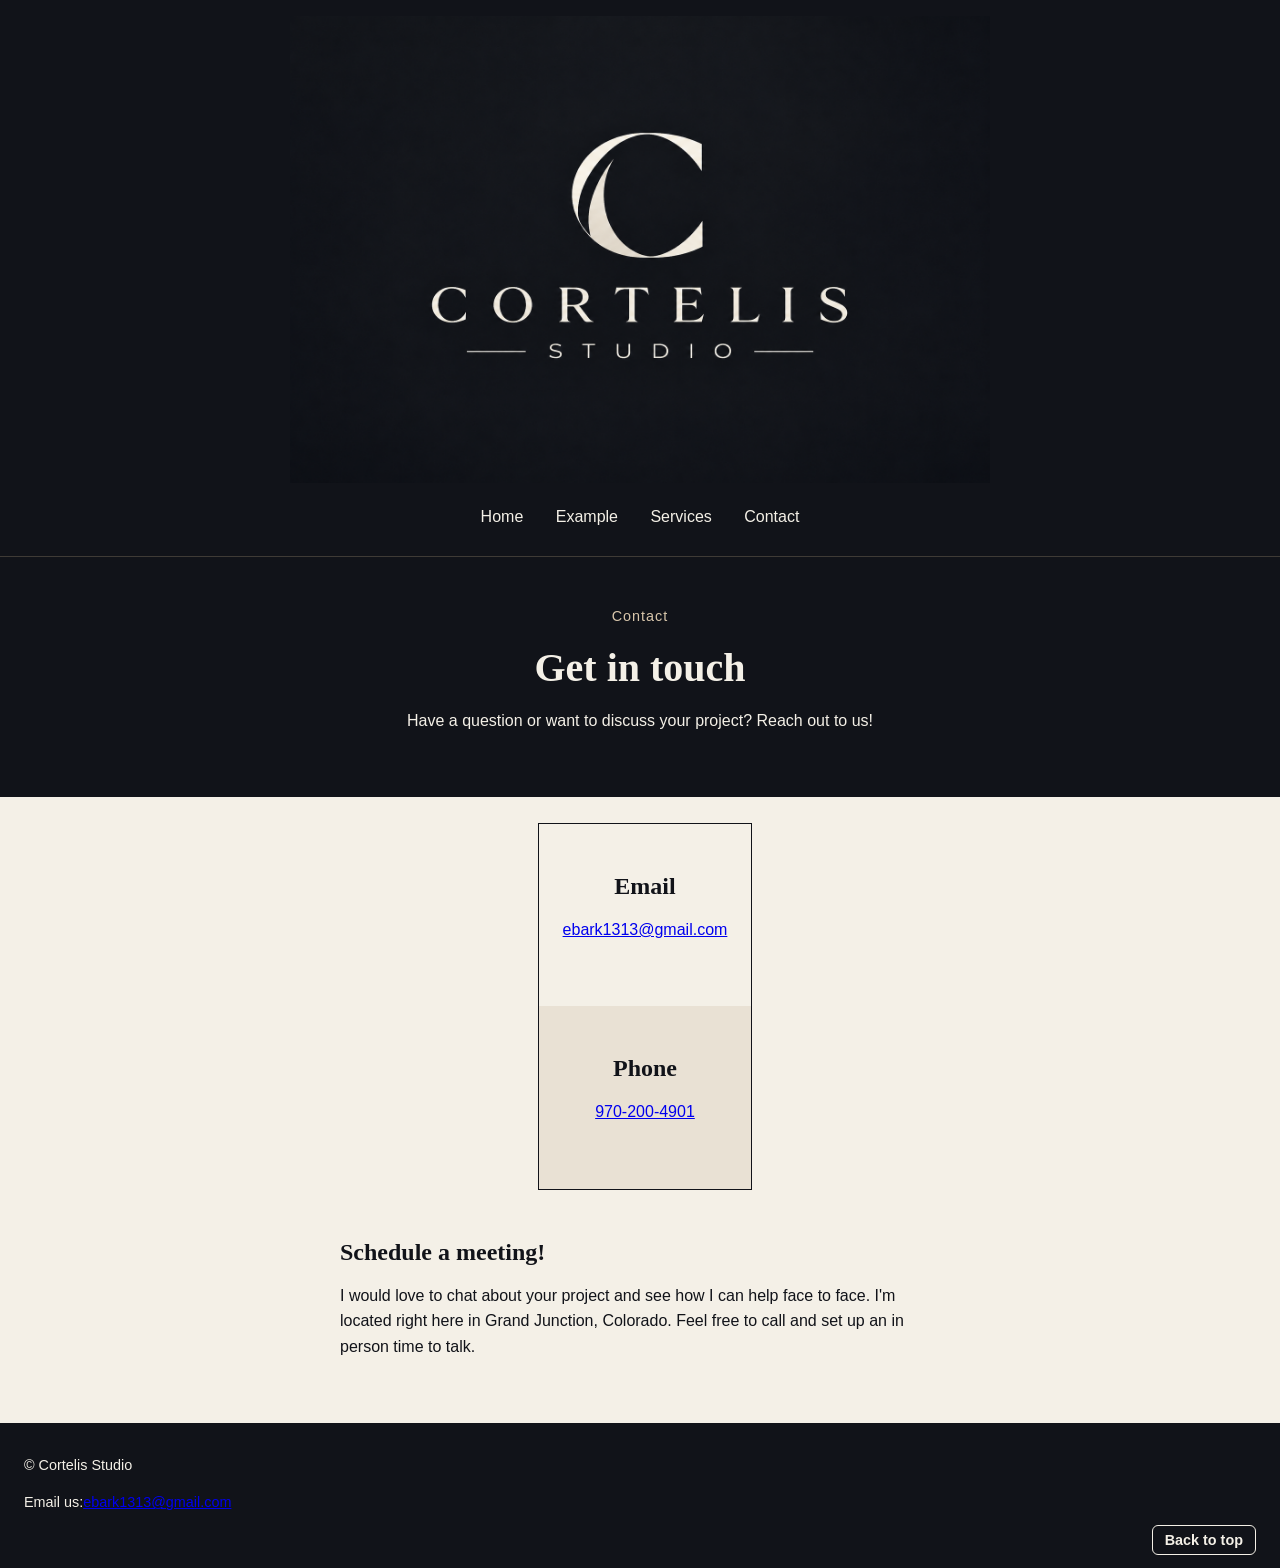
==== Littlestarter/contact.html @ d3b5d762 "Updates" ====
<!DOCTYPE html>
<html lang="en">
<head>
    <meta charset="UTF-8">
    <meta name="viewport" content="width=device-width, initial-scale=1.0">
    <link rel="stylesheet" href="style.css">
    <title>Cortelis Studio | Contact</title>
</head>
<body>
    <header>
        <img class="logo" src="images/Cortelis Studio.png" alt="Cortelis Studio">
        <nav>
            <ul class="site-nav">
                <li><a href="index.html">Home</a></li>
                <li><a href="index.html#example">Example</a></li>
                <li><a href="services.html">Services</a></li>
                <li><a href="contact.html">Contact</a></li>
            </ul>
        </nav>
    </header>

    <main id="main-contact">
        <section class="hero">
            <p class="eyebrow">Contact</p>
            <h1>Get in touch</h1>
            <p>Have a question or want to discuss your project? Reach out to us!</p>
        </section>
        <contact id="contact-section">
            <section class="content-section" id="email-info">
                <div>
                    <h2>Email</h2>
                    <p><a href="mailto:ebark1313@gmail.com">ebark1313@gmail.com</a></p>
                </div>
            </section>

            <section class="content-section muted-section" id="phone-info">
                <div>
                    <h2>Phone</h2>
                    <p><a href="tel:9705551234">970-200-4901</a></p>
                </div>
            </section>
        </contact>
        <section id="schedule-meeting" class="content-section">
            <div>
                <h2>Schedule a meeting!</h2>
                <p>I would love to chat about your project and see how I can help face to face. I'm located right here in Grand Junction, Colorado. Feel free to call and set up an in person time to talk.</p>
            </div>
        </section>
    </main>

    <footer id="footer">
        <p>&copy; Cortelis Studio</p>
        <p>Email us:<a href="mailto:ebark1313@gmail.com">ebark1313@gmail.com</a></p>
        <div>
            <a id="back-to-top" href="#top">Back to top</a>
        </div>
    </footer>
</body>
</html>
---- Littlestarter/style.css ----
/* type selectors */

body {
    margin: 0;
    background-color: #F4F0E7;
    color: #111319;
    font-family: Arial, sans-serif;
    line-height: 1.6;
}

header,
footer {
    background-color: #111319;
    color: #F4F0E7;
    padding: 16px 24px;
    text-align: center;
}

header {
    border-bottom: 1px solid #3F3B36;
}

/* class selectors */

.logo {
    width: 90%;
    max-width: 700px;
    height: auto;
}

.site-nav {
    list-style-type: none;
    margin: 4px 0 0;
    padding: 0;
}

.site-nav li {
    display: inline-block;
    margin: 0 4px;
}
.site-nav a {
    color: #F4F0E7;
    display: inline-block;
    padding: 10px;
    text-decoration: none;
}

.hero,
.content-section {
    padding: 48px 24px;
}
footer img {
    width: 30px;
    height: 30px;

}
.hero {
    background-color: #111319;
    color: #F4F0E7;
    text-align: center;
}

.hero h1,
.content-section h2 {
    max-width: 600px;
    margin: 0 auto 16px;
    font-family: Georgia, serif;
    line-height: 1.2;
}

.hero h1 {
    font-size: 2.5rem;
}

.hero p,
.content-section p,
.content-section h3 {
    max-width: 600px;
    margin: 0 auto 16px;
}

.content-section h3 {
    margin: 24px auto 4px;
}

.eyebrow {
    color: #D8C6AB;
    font-size: 0.9rem;
    letter-spacing: 1px;
}

.button-link {
    display: inline-block;
    margin-top: 8px;
    background-color: #F4F0E7;
    color: #111319;
    border-radius: 5px;
    padding: 12px 18px;
    font-weight: bold;
}

.muted-section {
    background-color: #E9E1D4;
}

.project-preview {
    max-width: 600px;
    margin: 0 auto 20px;
    background-color: #F4F0E7;
    border: 1px solid #9A8871;
    border-radius: 6px;
    overflow: hidden;
}

.project-preview .project-status {
    margin: 0;
    padding: 48px 16px;
    text-align: center;
}

.project-image {
    display: block;
    width: 100%;
    height: auto;
}

.text-link {
    display: block;
    max-width: 600px;
    margin: 24px auto 0;
    color: #111319;
    font-weight: bold;
}

#footer {
    font-size: 0.9rem;
    text-align: left;
}

#footer div {
    text-decoration: none;
    text-align: right;
}

#back-to-top {
    color: #F4F0E7;
    background-color: #111319;
    border: 1px solid #F4F0E7;
    border-radius: 6px;
    padding: 6px 12px;
    text-decoration: none;
    font-weight: bold;
}

#contact-section {
    display: inline-block;
    margin-left: 42%;
    text-align:center;
    margin-top: 2%;
    border: solid #111319 1px;
    margin-right:1%;
}


#main-contact #schedule-meeting {
    display: block;
}

/* psuedo-classes */


/* this adds a background when someone tabs and a link recieves focus */
.site-nav a:focus {
    background-color: #af7b3c;
    text-decoration: none;
}

/* this adds an underline when someone hovers over a link */
.site-nav a:hover {
    text-decoration: underline;
}

/* .on-hover:hover {
    background-color: #d6bd9d;
    border-radius: 6px;
    border:#fdfdfd solid 1px;
} */
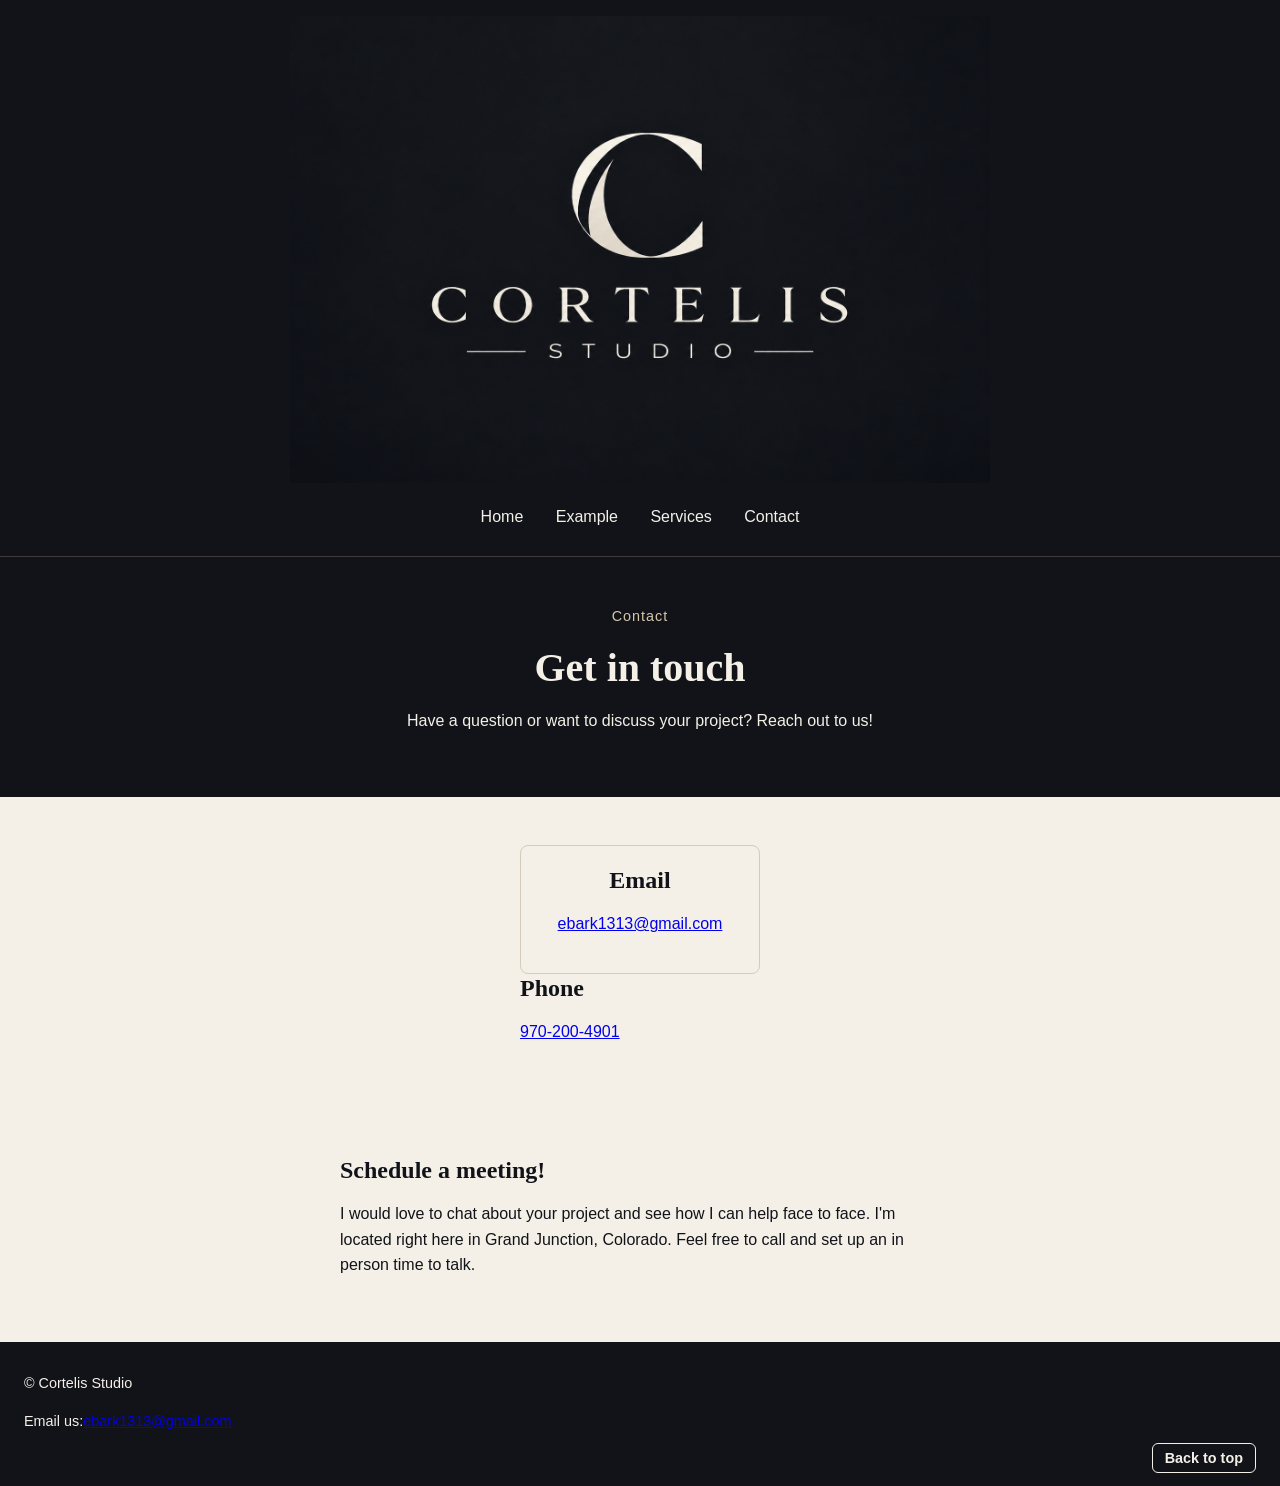
==== commit 7c9dad99: "trying to adjust my contact page" ====
--- a/Littlestarter/contact.html
+++ b/Littlestarter/contact.html
@@ -26,15 +26,12 @@
             <p>Have a question or want to discuss your project? Reach out to us!</p>
         </section>
         <contact id="contact-section">
-            <section class="content-section" id="email-info">
-                <div>
+            <section class="content-section" class="contact-details">
+                <div id="email-info">
                     <h2>Email</h2>
                     <p><a href="mailto:ebark1313@gmail.com">ebark1313@gmail.com</a></p>
                 </div>
-            </section>
-
-            <section class="content-section muted-section" id="phone-info">
-                <div>
+                <div class="contact-details">
                     <h2>Phone</h2>
                     <p><a href="tel:9705551234">970-200-4901</a></p>
                 </div>
--- a/Littlestarter/style.css
+++ b/Littlestarter/style.css
@@ -153,14 +153,21 @@
 }
 
 #contact-section {
-    display: inline-block;
-    margin-left: 42%;
-    text-align:center;
-    margin-top: 2%;
-    border: solid #111319 1px;
-    margin-right:1%;
+  display: flex;
+  flex-wrap: wrap;
+  justify-content: center;
+  gap: 16px;
 }
 
+#email-info{
+   box-sizing: border-box;
+  width: 240px;
+  max-width: 100%;
+  padding: 20px;
+  border: 1px solid #d4cbbd;
+  border-radius: 8px;
+  text-align: center;
+}
 
 #main-contact #schedule-meeting {
     display: block;
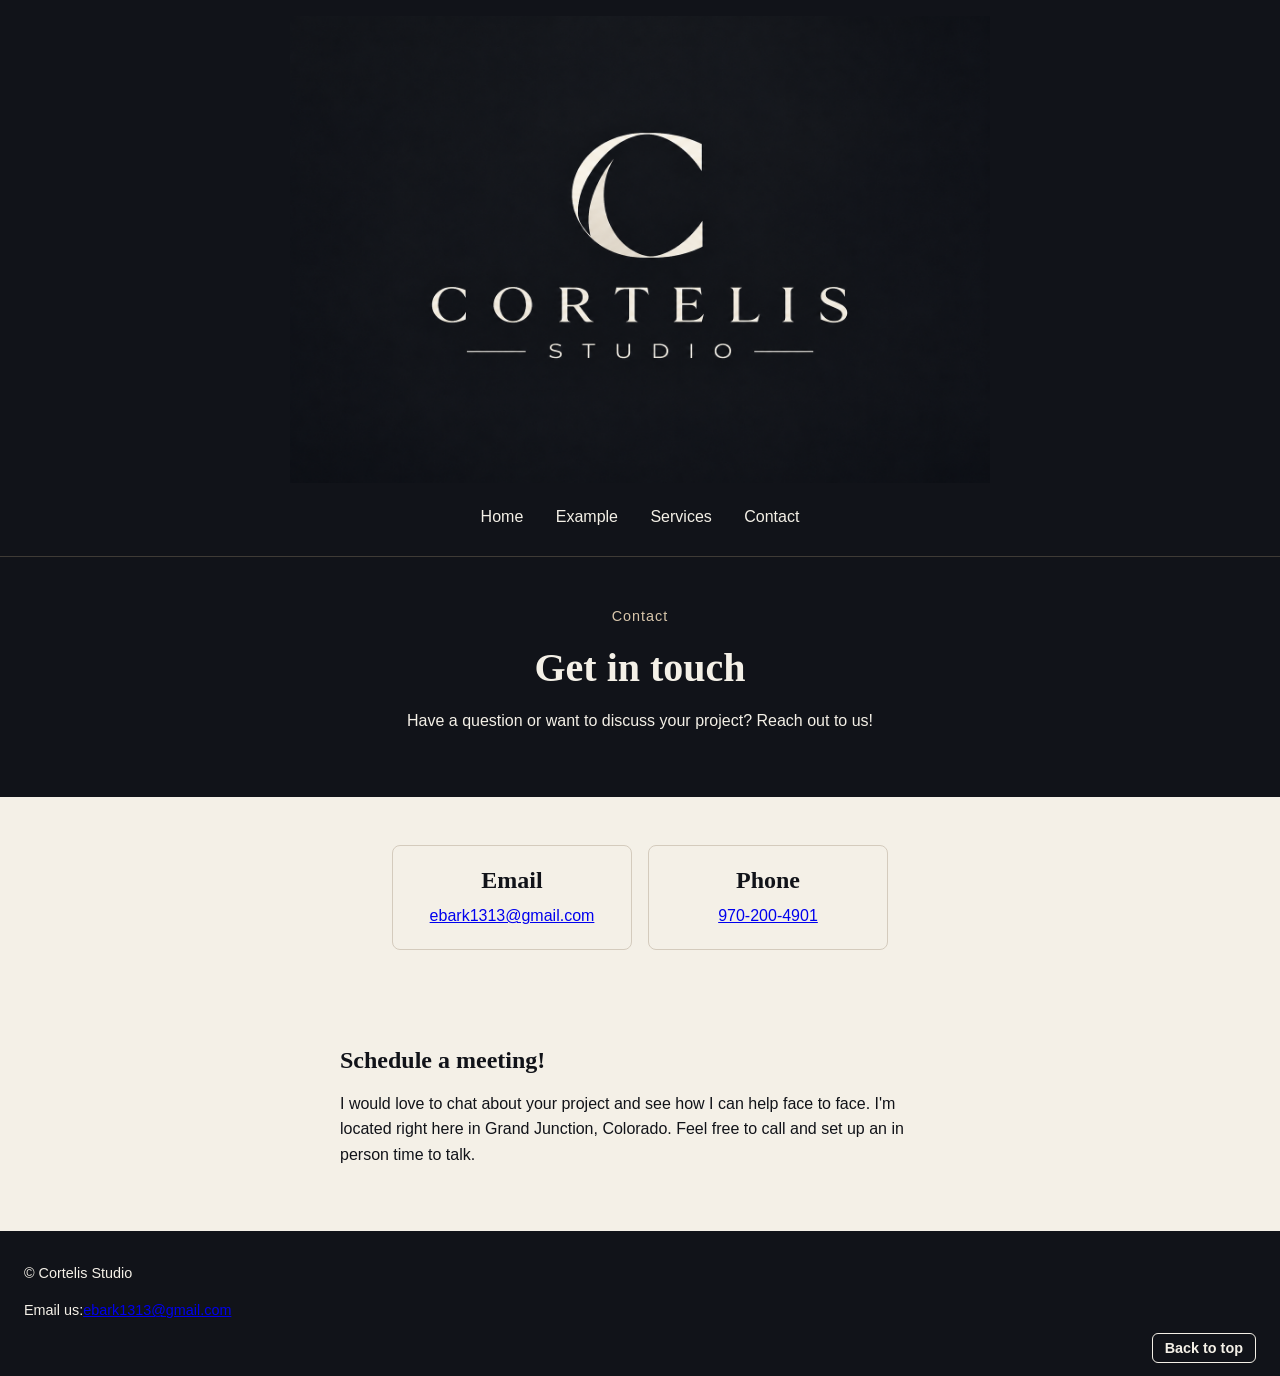
==== commit d22054d0: "Lay out email and phone as responsive contact cards" ====
--- a/Littlestarter/contact.html
+++ b/Littlestarter/contact.html
@@ -25,18 +25,16 @@
             <h1>Get in touch</h1>
             <p>Have a question or want to discuss your project? Reach out to us!</p>
         </section>
-        <contact id="contact-section">
-            <section class="content-section" class="contact-details">
-                <div id="email-info">
-                    <h2>Email</h2>
-                    <p><a href="mailto:ebark1313@gmail.com">ebark1313@gmail.com</a></p>
-                </div>
-                <div class="contact-details">
-                    <h2>Phone</h2>
-                    <p><a href="tel:9705551234">970-200-4901</a></p>
-                </div>
-            </section>
-        </contact>
+        <section id="contact-section" class="content-section" aria-label="Contact methods">
+            <div class="contact-box">
+                <h2>Email</h2>
+                <p><a href="mailto:ebark1313@gmail.com">ebark1313@gmail.com</a></p>
+            </div>
+            <div class="contact-box">
+                <h2>Phone</h2>
+                <p><a href="tel:+19702004901">970-200-4901</a></p>
+            </div>
+        </section>
         <section id="schedule-meeting" class="content-section">
             <div>
                 <h2>Schedule a meeting!</h2>
--- a/Littlestarter/style.css
+++ b/Littlestarter/style.css
@@ -153,20 +153,29 @@
 }
 
 #contact-section {
-  display: flex;
-  flex-wrap: wrap;
-  justify-content: center;
-  gap: 16px;
-}
-
-#email-info{
-   box-sizing: border-box;
-  width: 240px;
-  max-width: 100%;
-  padding: 20px;
-  border: 1px solid #d4cbbd;
-  border-radius: 8px;
-  text-align: center;
+    display: flex;
+    flex-wrap: wrap;
+    justify-content: center;
+    gap: 16px;
+}
+
+.contact-box {
+    box-sizing: border-box;
+    width: 240px;
+    max-width: 100%;
+    padding: 20px;
+    border: 1px solid #d4cbbd;
+    border-radius: 8px;
+    text-align: center;
+    overflow-wrap: anywhere;
+}
+
+.contact-box h2 {
+    margin-bottom: 8px;
+}
+
+.contact-box p {
+    margin-bottom: 0;
 }
 
 #main-contact #schedule-meeting {
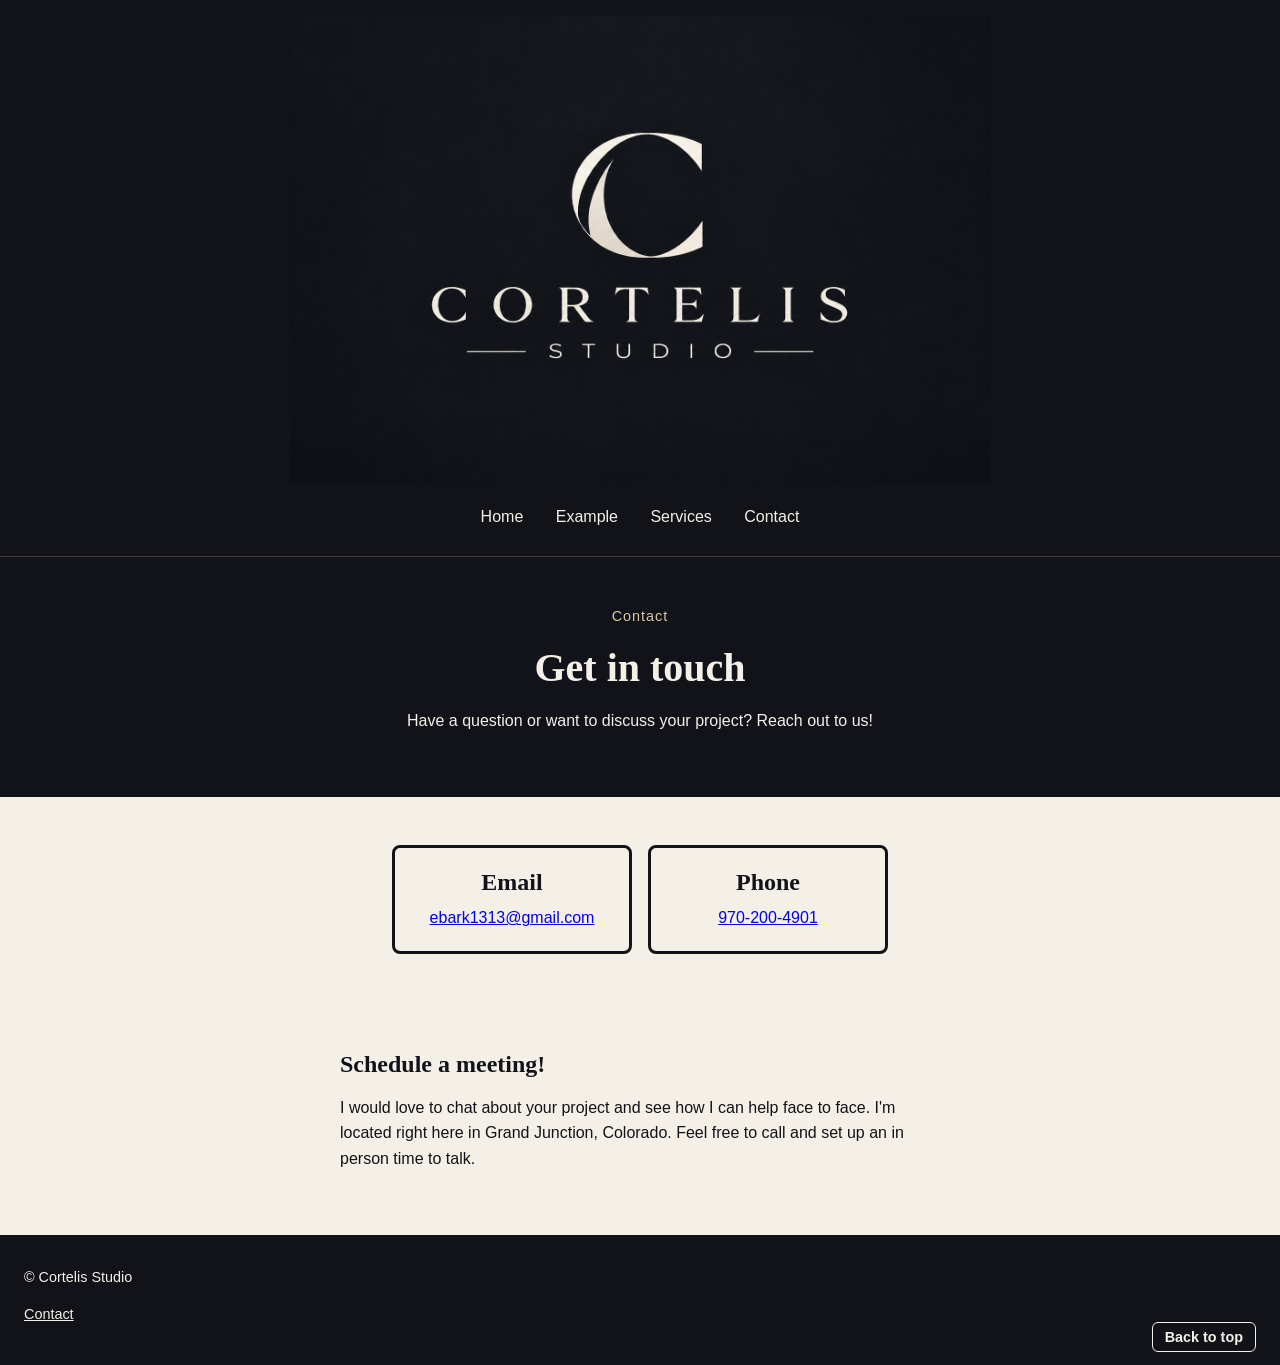
==== commit a6aa816a: "New updates" ====
--- a/Littlestarter/contact.html
+++ b/Littlestarter/contact.html
@@ -43,9 +43,9 @@
         </section>
     </main>
 
-    <footer id="footer">
+   <footer id="footer">
         <p>&copy; Cortelis Studio</p>
-        <p>Email us:<a href="mailto:ebark1313@gmail.com">ebark1313@gmail.com</a></p>
+        <a href="contact.html">Contact</a>
         <div>
             <a id="back-to-top" href="#top">Back to top</a>
         </div>
--- a/Littlestarter/style.css
+++ b/Littlestarter/style.css
@@ -14,6 +14,11 @@
     color: #F4F0E7;
     padding: 16px 24px;
     text-align: center;
+}
+
+footer a{
+    color: #F4F0E7;
+
 }
 
 header {
@@ -132,14 +137,30 @@
     font-weight: bold;
 }
 
-#footer {
-    font-size: 0.9rem;
-    text-align: left;
-}
-
-#footer div {
-    text-decoration: none;
-    text-align: right;
+.contact-box {
+    box-sizing: border-box;
+    width: 240px;
+    max-width: 100%;
+    padding: 20px;
+    border: 3px solid #111319;
+    border-radius: 8px;
+    text-align: center;
+    overflow-wrap: anywhere;
+}
+
+.contact-box h2 {
+    margin-bottom: 8px;
+}
+
+.contact-box p {
+    margin-bottom: 0;
+}
+
+
+/* id selectors */
+
+#main-contact #schedule-meeting {
+    display: block;
 }
 
 #back-to-top {
@@ -159,27 +180,14 @@
     gap: 16px;
 }
 
-.contact-box {
-    box-sizing: border-box;
-    width: 240px;
-    max-width: 100%;
-    padding: 20px;
-    border: 1px solid #d4cbbd;
-    border-radius: 8px;
-    text-align: center;
-    overflow-wrap: anywhere;
-}
-
-.contact-box h2 {
-    margin-bottom: 8px;
-}
-
-.contact-box p {
-    margin-bottom: 0;
-}
-
-#main-contact #schedule-meeting {
-    display: block;
+#footer {
+    font-size: 0.9rem;
+    text-align: left;
+}
+
+#footer div {
+    text-decoration: none;
+    text-align: right;
 }
 
 /* psuedo-classes */
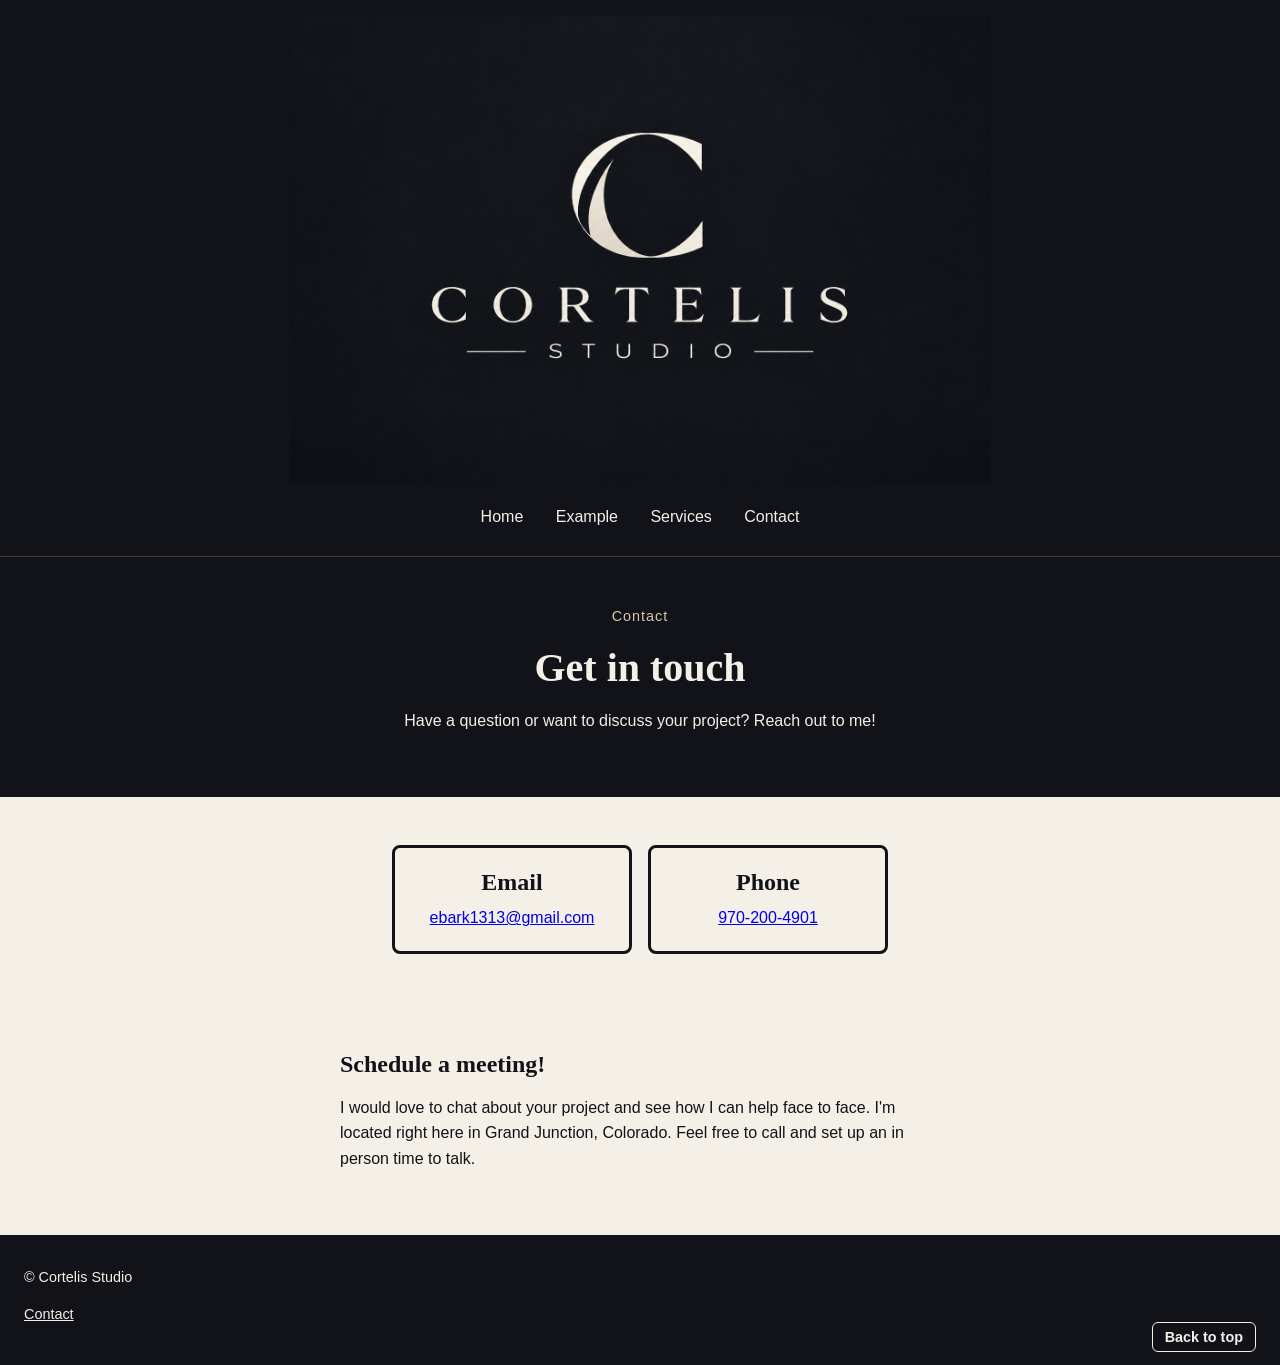
==== commit e2fd6722: "updated some text" ====
--- a/Littlestarter/contact.html
+++ b/Littlestarter/contact.html
@@ -23,7 +23,7 @@
         <section class="hero">
             <p class="eyebrow">Contact</p>
             <h1>Get in touch</h1>
-            <p>Have a question or want to discuss your project? Reach out to us!</p>
+            <p>Have a question or want to discuss your project? Reach out to me!</p>
         </section>
         <section id="contact-section" class="content-section" aria-label="Contact methods">
             <div class="contact-box">
